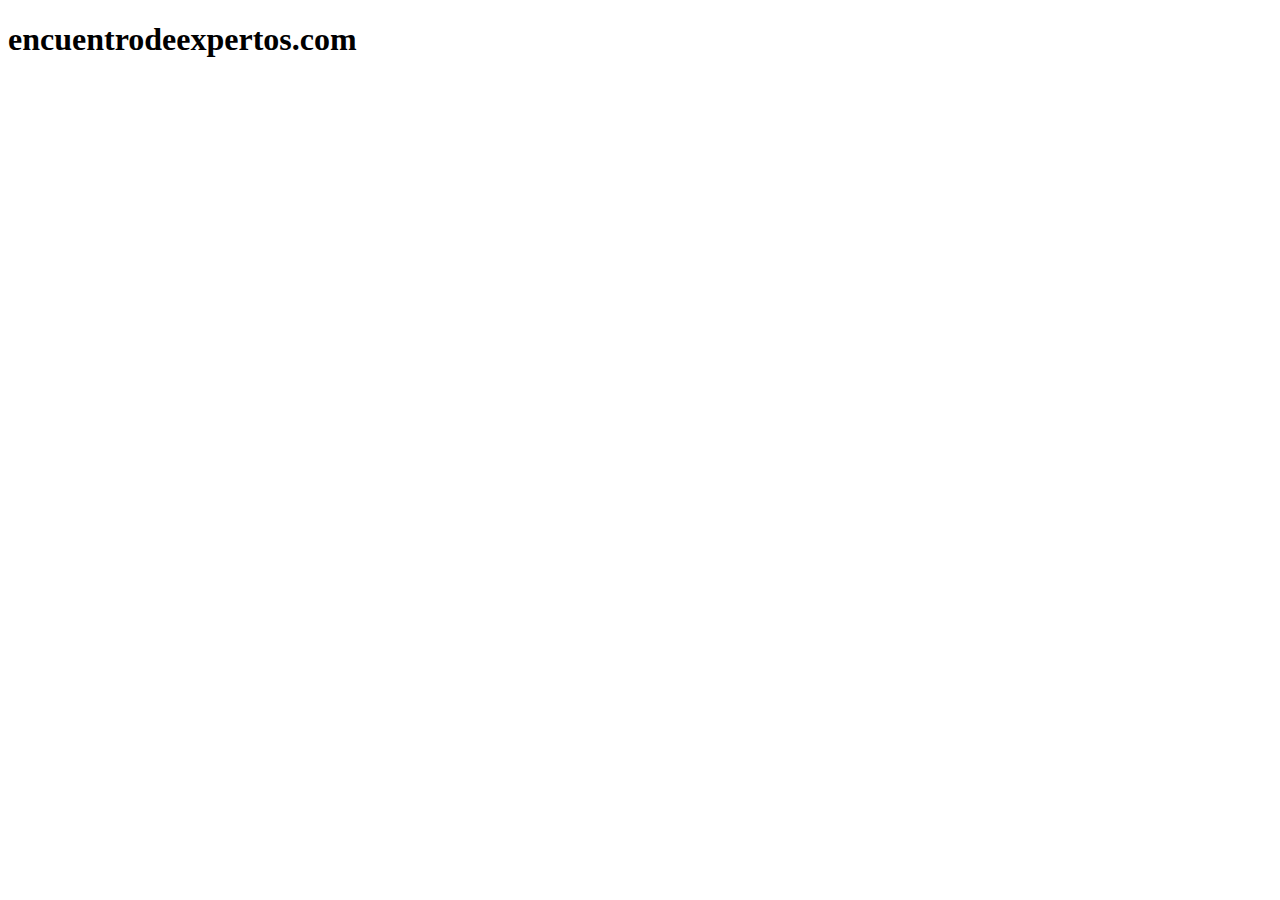
==== index.html @ 0468bf74 "version 0" ====
<!DOCTYPE html>
<html lang="en">
<head>
    <meta charset="UTF-8">
    <meta http-equiv="X-UA-Compatible" content="IE=edge">
    <meta name="viewport" content="width=device-width, initial-scale=1.0">
    <title>encuentrodeexpertos.com</title>
</head>
<body>
    <h1>encuentrodeexpertos.com</h1>
</body>
</html>
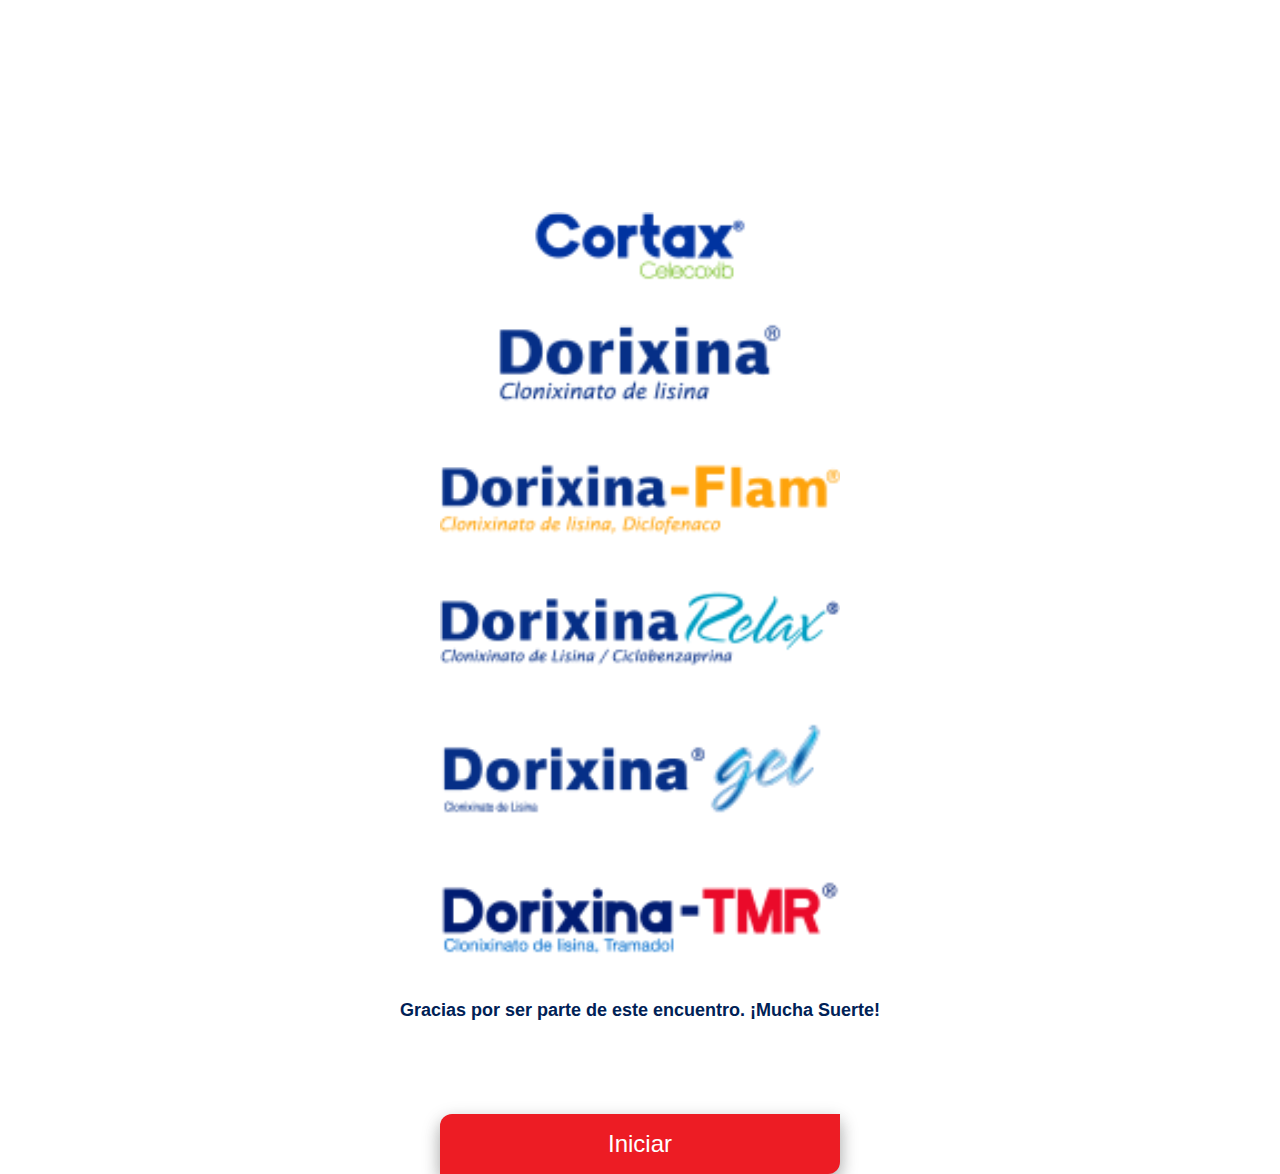
==== commit a1f2183d: "version1: ALPHA" ====
--- a/index.html
+++ b/index.html
@@ -4,9 +4,23 @@
     <meta charset="UTF-8">
     <meta http-equiv="X-UA-Compatible" content="IE=edge">
     <meta name="viewport" content="width=device-width, initial-scale=1.0">
-    <title>encuentrodeexpertos.com</title>
+    <link rel="stylesheet" href="css/style.css">
+    <title>SIEGFRIED - Encuentro de Expertos</title>
 </head>
 <body>
-    <h1>encuentrodeexpertos.com</h1>
+    <div class="centrado">
+        <img src="img/Logo.png" alt="" srcset="" class="logoTitulo">
+    </div>
+    <div class="centrado">
+        <img src="img/marcas.png" alt="" srcset="" class="logoTitulo">
+    </div>
+    <br><br>
+    <div class="centrado">
+            <p class="texto">Gracias por ser parte de este encuentro. ¡Mucha Suerte!</p>    
+    </div>
+    <br>
+    <div class="centrado">    
+            <button class="boton" onclick="window.location.href = 'instrucciones.html';">Iniciar</button>
+    </div>
 </body>
 </html>--- a/css/style.css
+++ b/css/style.css
@@ -0,0 +1,151 @@
+body {
+    background-color: white;
+    margin: 0px;
+    padding: 0px;
+    border: 0px;
+    font-family: 'Helvetica', 'Arial', sans-serif;
+  }
+
+  .centrado{
+    text-align: center;
+    align-content: center;
+    margin-left: 10%;
+    margin-right: 10%;
+    width: 80%;
+    line-height: 1.5;
+    vertical-align: middle;
+}
+
+.logoTitulo{
+    align-items: center;
+    width: 60%;
+    margin-top: 10%;
+    max-width: 400px;
+}
+
+.texto{
+    text-align: center;
+    font-weight: 600;
+    font-size: 18px;
+    color: #002156 ;
+    margin-left: 15%;
+    margin-right: 15%;
+    margin-top: 0%;
+    margin-bottom: 7%;
+}
+
+.boton{
+    box-shadow: 0 8px 16px 0 rgba(0,0,0,0.2), 0 6px 20px 0 rgba(0,0,0,0.19);
+    border-radius: 12px 0px 12px 0px; 
+    background-color: #ed1c24  ; 
+    border: none;
+    color: white;
+    padding-top : 16px;
+    padding-bottom : 16px;
+    padding-left: 32px;
+    padding-right: 32px;
+    text-align: center;
+    text-decoration: none;
+    font-size: 24px;
+    width: 70%;
+    max-width: 400px;
+}
+
+
+.divisionRojaArriba{
+    color: #ed1c24;
+    background-color: #ed1c24;
+    height: 6px;
+    margin-left: 20%;
+    margin-right: 20%;
+    margin-bottom: 0px;
+    margin-top: 5%;
+    margin-bottom: 10px;
+}
+
+.divisionRojaAbajo{
+    color: #ed1c24;
+    background-color: #ed1c24;
+    height: 6px;
+    margin-left: 20%;
+    margin-right: 20%;
+    margin-bottom: 10%;
+    margin-top: 10px;
+}
+
+.textoTitulo{
+    font-weight: 600;
+    font-size: 32px;
+    color: #002156 ;
+    margin: auto;
+}
+
+.divCentrado{
+    text-align: center;
+}
+
+.inputDatos{
+    font-weight: 600;
+    font-size: 18px;
+    color: #002156 ;
+    text-align: center;
+    width: 50%;
+    height: 30px;
+    margin-left: 25%;
+    background-color: whitesmoke;
+    margin-bottom: 5%;
+}
+
+.mensajeError{
+    color: #ed1c24;
+    height: 30px;
+    font-weight: 600;
+    font-size: 18px;
+    text-align: center;
+}
+
+.textoTitulo3{
+    font-weight: 600;
+    font-size: 18px;
+    color: #002156 ;
+    text-align: center;
+    width: 90%;
+    margin-left: 5%;
+    margin-right: 5%;
+    margin-top: 0px;
+    margin-bottom: 0px;
+}
+
+.respuestas{
+    color: white;
+    height: 30px;
+    font-weight: 600;
+    font-size: 18px;
+    text-align: center;
+    background-color: #ed1c24;
+    margin-top: 5%;
+    width: 80%;
+    height: 30px;
+    margin-left: 10%;
+    margin-right: 10%;
+    border-color: #002156;
+    border-style: solid;
+    border-width: 5px;
+    line-height: 1.5;
+    display: inline-block;
+    vertical-align: middle;
+}
+
+.respuestaSelecionada{
+    background-color: #002156; 
+    border-color: #ed1c24;
+}
+
+.grande{
+    font-weight: 800;
+    font-size: 32px;
+}
+
+.oculto{
+    display: none;
+}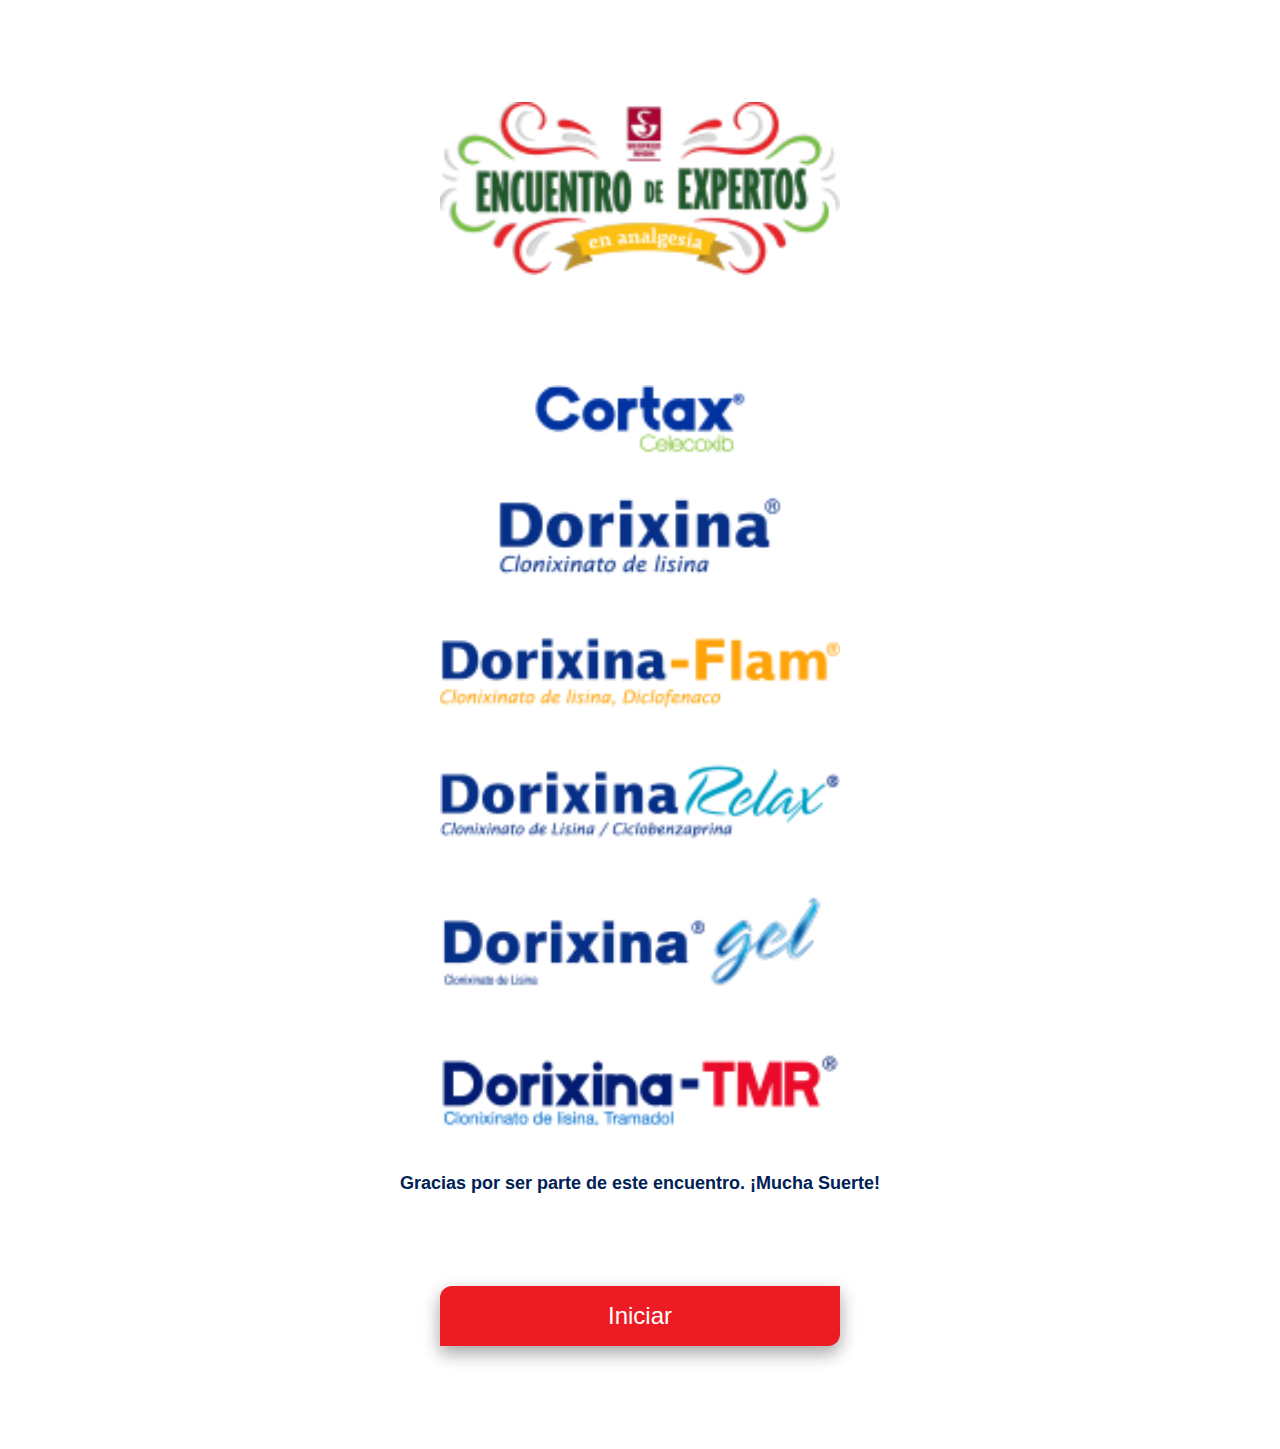
==== commit d410db76: "version 1: BETA" ====
--- a/index.html
+++ b/index.html
@@ -9,7 +9,7 @@
 </head>
 <body>
     <div class="centrado">
-        <img src="img/Logo.png" alt="" srcset="" class="logoTitulo">
+        <img src="img/logo.png" alt="" srcset="" class="logoTitulo">
     </div>
     <div class="centrado">
         <img src="img/marcas.png" alt="" srcset="" class="logoTitulo">
--- a/css/style.css
+++ b/css/style.css
@@ -49,6 +49,7 @@
     font-size: 24px;
     width: 70%;
     max-width: 400px;
+    margin-bottom: 10%;
 }
 
 
@@ -113,32 +114,34 @@
     margin-left: 5%;
     margin-right: 5%;
     margin-top: 0px;
-    margin-bottom: 0px;
+    margin-bottom: 20px;
 }
 
 .respuestas{
-    color: white;
+    color: #002156;
     height: 30px;
     font-weight: 600;
     font-size: 18px;
     text-align: center;
-    background-color: #ed1c24;
-    margin-top: 5%;
+    background-color: lightcoral;
+    margin-top: 1%;
     width: 80%;
-    height: 30px;
+    height: 40px;
     margin-left: 10%;
     margin-right: 10%;
-    border-color: #002156;
+    border-color: #ed1c24;
     border-style: solid;
-    border-width: 5px;
-    line-height: 1.5;
+    border-width: 3px;
+    line-height: 2.5;
     display: inline-block;
     vertical-align: middle;
+    border-radius: 12px 0px 12px 0px; 
 }
 
 .respuestaSelecionada{
     background-color: #002156; 
     border-color: #ed1c24;
+    color: white;
 }
 
 .grande{
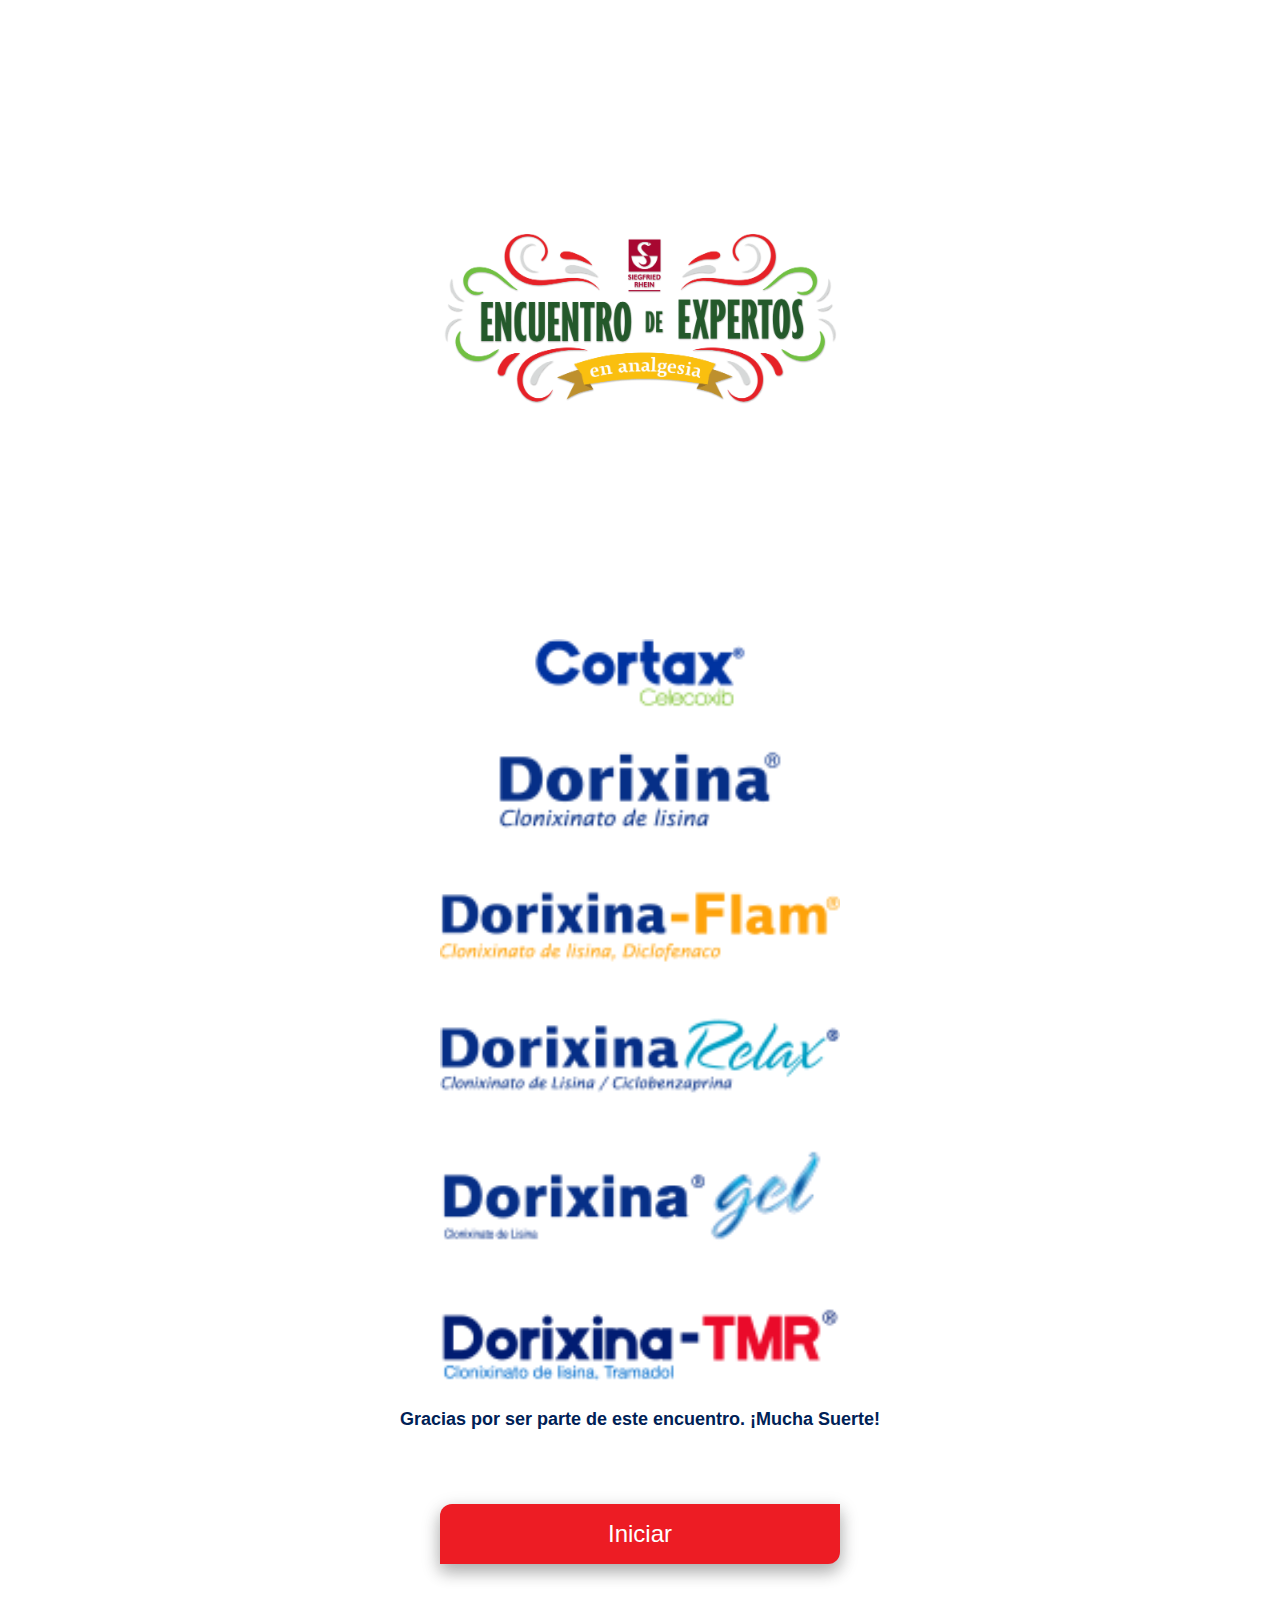
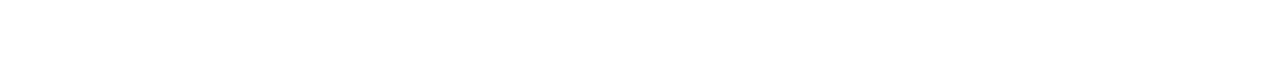
==== commit 42c6565b: "Version 1: Pre Beta" ====
--- a/index.html
+++ b/index.html
@@ -9,16 +9,15 @@
 </head>
 <body>
     <div class="centrado">
-        <img src="img/logo.png" alt="" srcset="" class="logoTitulo">
+        <img src="img/logo1.png" alt="" srcset="" class="logoTitulo">
     </div>
     <div class="centrado">
         <img src="img/marcas.png" alt="" srcset="" class="logoTitulo">
     </div>
-    <br><br>
+    <br>
     <div class="centrado">
             <p class="texto">Gracias por ser parte de este encuentro. ¡Mucha Suerte!</p>    
     </div>
-    <br>
     <div class="centrado">    
             <button class="boton" onclick="window.location.href = 'instrucciones.html';">Iniciar</button>
     </div>
--- a/css/style.css
+++ b/css/style.css
@@ -151,4 +151,11 @@
 
 .oculto{
     display: none;
+}
+.qrcode2{
+    padding-top: 0px;
+    padding-bottom: 10px;
+    display: flex;
+    justify-content: center;
+    margin-bottom: 5%;
 }